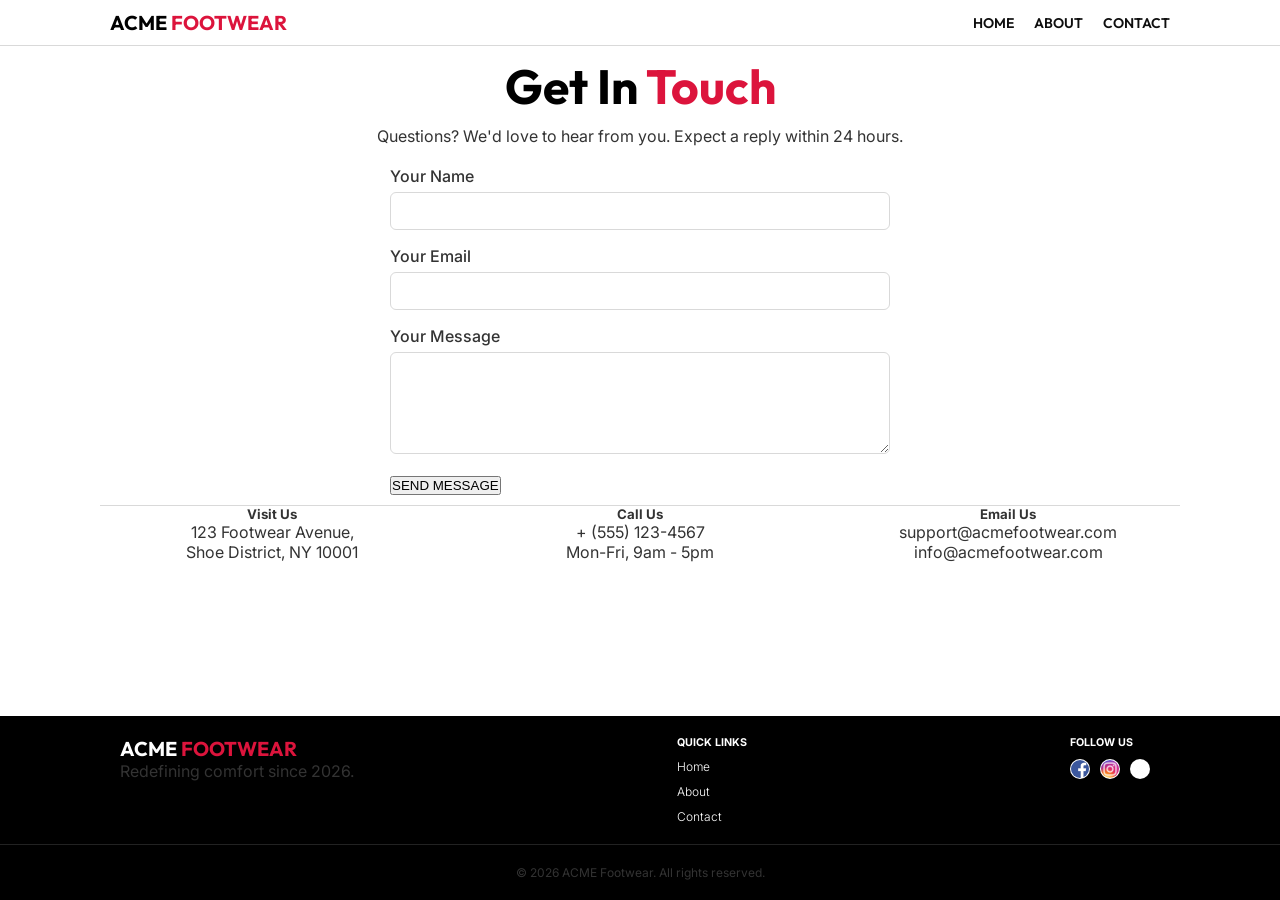
==== contact.html @ b1891887 "About Page Comple and Draft Contact Page" ====
<!DOCTYPE html>
<html lang="en">
<head>
    <meta charset="UTF-8">
    <meta name="viewport" content="width=device-width, initial-scale=1.0">
    <title>ACME FOOTWEAR-Contact</title>
    <link rel="stylesheet" href="assets/css/style.css">
</head>
    
<body>

<header>
    <nav class="nav-header" aria-label="Main Navigation">
        <div class="logo">
            <h1>
                <a href="index.html">
                    <span class="acme">ACME</span> FOOTWEAR
                </a>
            </h1>
        </div>

        <div class="menu">
            <a href="index.html">HOME</a>
            <a href="about.html">ABOUT</a>
            <a href="contact.html">CONTACT</a>
        </div>
    </nav>
</header>
    
<main>
    <section class="get-container">
        <div class="in-touch">
            <h2>Get In <span class="span">Touch</span></h2>
            <p>Questions? We'd love to hear from you. Expect a reply within 24 hours.</p>
        </div>

        <div class="form-container">
            <form aria-label="Contact form">
                <div class="form-group">
                <label for="name">Your Name</label>
                <input type="text" id="name" name="name" required>
                </div>

                <div class="form-group">
                <label for="email">Your Email</label>
                <input type="email" id="email" name="email" required>
                </div>

                <div class="form-group">
                <label for="message">Your Message</label>
                <textarea id="message" name="message" rows="5" required></textarea>
                </div>

                <button type="submit" class="submit-btn">SEND MESSAGE</button>

            </form>
        </div>
    </section>

    <section class="contact-container">
        <div class="visit">
            <h5>Visit Us</h5>
            <p>123 Footwear Avenue,</p>
            <p>Shoe District, NY 10001</p>
        </div>

        <div class="call">
            <h5>Call Us</h5>
            <p>+ (555) 123-4567</p>
            <p>Mon-Fri, 9am - 5pm</p>
        </div>

         <div class="email">
            <h5>Email Us</h5>
            <p>support@acmefootwear.com</p>
            <p>info@acmefootwear.com</p>
        </div>
    </section>
    
</main>

<footer>
    <div class="footer1">
    <div class="footer-logo">
        <h5>
            <a href="index.html">
                <span class="footspan">ACME</span> FOOTWEAR
            </a>
        </h5>
        <p>Redefining comfort since 2026.</p>
    </div>
      
    <div class="footer-menu">
        <h6>QUICK LINKS</h6>
        <a href="index.html">Home</a>
        <a href="about.html">About</a>
        <a href="contact.html">Contact</a>
    </div>

   <div class="media">
        <h6>FOLLOW US</h6>
         <div class="social-icons">
            <a href ="https://www.facebook.com/OmKicksPh" target="_blank"><img src="assets/logos/fb_logo.png" alt="Facebook Logo"></a>
            <a href ="https://instagram.com/omkicks_ph" target="_blank"><img src="assets/logos/Instagram_icon.png" alt="Instagram Logo"></a>
            <a href ="#" target="_blank"><img src="assets/logos/x_logo.png" alt="x logo"></a>
        </div>
    </div>
    </div>
    <div class="footer2">
    <p>&copy; 2026 ACME Footwear. All rights reserved.</p>
    </div>
</footer>

</body>
</html>
---- assets/css/style.css ----
@import url(https://fonts.googleapis.com/css?family=Outfit:100,200,300,regular,500,600,700,800,900);
@import url(https://fonts.googleapis.com/css?family=Inter:100,200,300,regular,500,600,700,800,900);

* {
  box-sizing: border-box;
  margin: 0;
  padding: 0;
}

/* Design Tokens */
:root {
  --primary-color: #dc143c;
  --surface-color: #ffffff;
  --surface-muted: #f5f5f5;
  --text-color: #333;
  --tex-muted: #666;
  --border-color: #d9d9d9;
  --font-heading: 'Outfit', sans-serif;
  --font-body: 'Inter', sans-serif;
  --spacing-unit: 20px;
  --container-width: 1080px;
  --radius-sm: 6px;
  --radius-md: 14px;

}

body {
  font-family: var(--font-body);
  color: var(--text-color);
  display: flex;
  flex-direction: column;
  min-height: 100vh;
}

img {
  display: block;
  max-width: 100%;
}

main {
  flex: 1;
}

header {
  border-bottom: 1px solid var(--border-color);
  background-color: var(--surface-color);

 
}

.nav-header {
  display: flex;
  justify-content: space-between;
  align-items: center;
  font-family: var(--font-heading);
  padding: 10px;
  max-width: var(--container-width);
  margin: auto;
}

.logo h1 {
  font-size: 20px;
  font-weight: 700;
}

.logo a {
  text-decoration: none;
  color: var(--primary-color);
}

.logo a:hover {
  opacity: 0.85;
}

.acme {
  color: black;
}

.menu {
  display: flex;
  align-items: center;
  gap: var(--spacing-unit);
}

.menu a {
  text-decoration: none;
  font-size: 14px;
  color: #0f0f0f;
  font-weight: 600;
  transition: color 0.3s ease;
}

.menu a:hover {
  color: var(--primary-color);
}

/*Hero Section*/
.hero-section {
      display: flex;
      justify-content: space-between;
      align-items: center;
      padding: var(--spacing-unit);
      max-width: var(--container-width);
      margin: auto;
      gap: 40px;
    }

.hero-content h2 {
    font-family: var(--font-heading);
    font-size: clamp(2.25rem, 5vw, 4rem);
    font-weight: bolder;
    line-height: 1.05;
    margin-bottom: 16px;
    color: black;
    
}

.hero-image img {
    width: 100%;
    max-width: 500px;
    transition: transform 0.3s ease;
}

.hero-image:hover {
  transform: scale(1.05);
}



.span {
    color: var(--primary-color);
}

.hero-content p {
  max-width: 560px;
  font-size: 16px;
  line-height: 1.7;
  color: var(--text-muted);
  margin-bottom: 28px;
}

.cta-buttons {
    display: flex;
    flex-wrap: wrap;
    gap: 14px;
    }

    .shop-btn {
      background-color: var(--primary-color);
      color: white;
      text-decoration: none;
      font-size: 14px;
      border-radius: var(--radius-sm);
      padding: 12px 22px;
      

    }

    .shop-btn:hover {
      background-color: #a10020;
    }

    .learn-btn {
      background-color: transparent;
      color: black;
      text-decoration: none;
      font-size: 14px;
      border: #0f0f0f solid 1px;
      border-radius: var(--radius-sm);
      padding: 12px 22px;
      

    }

    .learn-btn:hover {
      background-color: rgb(235, 235, 235);
    }

/*Featured Collection*/
.featured {
      display: flex;
      flex-direction: column;
      justify-content: space-between;
      align-items: center;
      padding: var(--spacing-unit);
      text-align: center;
      max-width: var(--container-width);
      margin: auto;
      gap: 40px;
    }

.text {
  margin-bottom: 32px;
}

    
  .featured h3 {
  font-size: 32px;
  color: black;
  margin-bottom: 10px;
}

  .featured p {
  color: rgb(36, 36, 36);
  font-size: 14px;
}


.feat-shoes {
  display: grid;
  grid-template-columns: repeat(3, 1fr);
  gap: 24px;

}

.shoes {
  background-color: var(--surface-color);
  border: 1px solid var(--border-color);
  border-radius: var(--radius-md);
  overflow: hidden;
  text-align: left;
}

.shoes img {
    width: 100%;
    height: auto;
    background-color: #e3e4e2;
    border-radius: 5px;
    transition: transform 0.3s ease;
}

.shoes img:hover {
  transform: scale(1.05);
}

 .shoes p {
    font-size: 14px;
  }

  .shoe-details {
    padding: 20px;
    line-height: 2;
    text-align: left;
  }

  .shoe-details h4 {
  font-family: var(--font-heading);
  font-size: 20px;
  margin-bottom: 8px;
  color: #111111;
  }

  .price {
    font-weight: bold;
    color: rgb(0, 0, 0);
  }

  .shoes a {
  font-size: 14px;
  color: var(--primary-color);
  text-decoration: none;
  font-weight: 600;
  }

footer {
  background-color: #000000;
  color: white;
}

.footer1 {
  display: flex;
  justify-content: space-between;
  max-width: var(--container-width);
  margin: auto;
  padding: var(--spacing-unit);

}

.footer-logo h5 {
  font-size: 20px;
  font-weight: 700;
  font-family: var(--font-heading);
}

.footer-logo p {
  color: var(--text-color);
}

.footer-logo a {
  text-decoration: none;
  color: var(--primary-color);
}

.footer-logo span {
  color: white;
}

 .footer-menu a {
      display: flex;
      flex-direction: column;
      font-family: var(--font-body);
      font-size: 12px;
      text-decoration: none;
      color: #ffffff;
      font-weight: 300;
      margin-top: 10px;
    }

.footer-menu a:hover {
  color: var(--primary-color);
}



.social-icons {
  display: flex;
  justify-content: space-between;
}
.social-icons img {
      background-color: rgb(255, 255, 255);
      border-radius: 50px;
      width: 20px;
      height: 20px;
      margin-top: 10px;
      margin-right: 10px;
      padding: 1px;
}

.footer2 {
  font-size: 12px;
  color: var(--text-color);
  text-align: center;
  border-top: rgb(34, 34, 34) solid 1px;
  padding: var(--spacing-unit);
}

.story {
  text-align: center;
  max-width: var(--container-width);
  margin: auto;
}

@media (max-width: 1024px) {
  .feat-shoes {
    grid-template-columns: repeat(2, 1fr);
  }
}

/* Screen smaller than 768px */
@media (max-width: 768px) {

  .nav-header {
    flex-direction: column;
    gap: 10px;
  }

  .cta-buttons {
    justify-content: center;
  }

  .menu {
    flex-wrap: wrap;
    justify-content: center;
  }

  .hero-section {
    flex-direction: column;
    text-align: center;
  }

  .hero-content p {
    max-width: 100%;
  }

  .feat-shoes {
    grid-template-columns: 1fr;
  }

  .footer1 {
    flex-direction: column;
    gap: 20px;
    text-align: center;
  }

  .social-icons {
    justify-content: center;
  }

}

/*about*/

.story {
  display: flex;
  flex-direction: column;
  justify-content: space-between;
  align-items: center;
  gap: var(--spacing-unit);
  max-width: var(--container-width);
  margin: auto;
}

.main-story {
  line-height: 1.5;
  margin-top: 20px;
  max-width: 500px;
  width: 100%;

}

.main-story p {
  font-size: 14px;
  margin-bottom: 10px;
}

.story h2 {
  font-size: 36px;
  font-family: var(--font-heading);
  color: black;
}

.story p {
  font-family: var(--font-body);
  font-size: 14px;
  color: var(--text-color);
}

.story img {
  max-width: 500px;
  width: 100%;
}

/*VALUES*/

.values-container {
  background-color: var(--surface-muted);
  padding: var(--spacing-unit);
}

.values-section {
  display: flex;
  flex-direction: column;
  padding: 10px;
  gap: var(--spacing-unit);
  max-width: var(--container-width);
  margin: auto;
  align-items: center;
  text-align: center;
}

.values-section p {
  font-family: var(--font-body);
  font-size: 10px;
  line-height: 1.2;
}

.values  h3{
  font-family: var(--font-heading);
  font-size: 24px;
  margin-bottom: 8px;
  color: black;
}

.values-grid {
  display: grid;
  grid-template-columns: repeat(3, 1fr);
  gap: 24px;
}

.values-grid > div {
  background-color: var(--surface-color);
  padding: 20px;
  border: 1px solid var(--border-color);
  width: 200px;
}

.values-grid h4 {
  font-family: var(--font-heading);
  color: var(--primary-color);
  font-size: 18px;
  margin-bottom: 10px;
}

.quality {
  background-color: var(--surface-color);
  
}

@media (max-width: 768px) {
  .story {
    flex-direction: column;
    text-align: center;
  }
}
@media (max-width: 1024px) {
  .values-grid {
    grid-template-columns: repeat(2, 1fr);
  }
}

@media (max-width: 768px) {
  .values-grid {
    grid-template-columns: 1fr;
  }
}

/*CONTACT*/
.get-container {
  display: flex;
  flex-direction: column;
  justify-content: space-between;
  align-items: center;
  padding: 10px;
  gap: var(--spacing-unit);
  max-width: var(--container-width);
  margin: auto;
  
}


.in-touch h2 {
  font-family: var(--font-heading);
  font-size: 48px;
  color: black;
  text-align: center;
  margin-bottom: 10px;
}

.get p {
  font-family: var(--font-body);
  font-size: 14px;
  color: var(--text-color);
}

.form-container {
  max-width: 500px; 
  width: 100%;
}


.contact-container {
  display: grid;
  grid-template-columns: repeat(3, 1fr);
  gap: 24px;
  text-align: center;
  max-width: var(--container-width);
  margin: auto;
  border-top: 1px solid var(--border-color);
}

.form-group label {
  display: block;
  margin-bottom: 6px;
  font-weight: 500;
}

.form-group input,
.form-group textarea {
  width: 100%;
  padding: 10px;
  border: 1px solid var(--border-color);
  border-radius: var(--radius-sm);
  font-family: var(--font-body);
}

.form-group {
  margin-bottom: 16px;
}
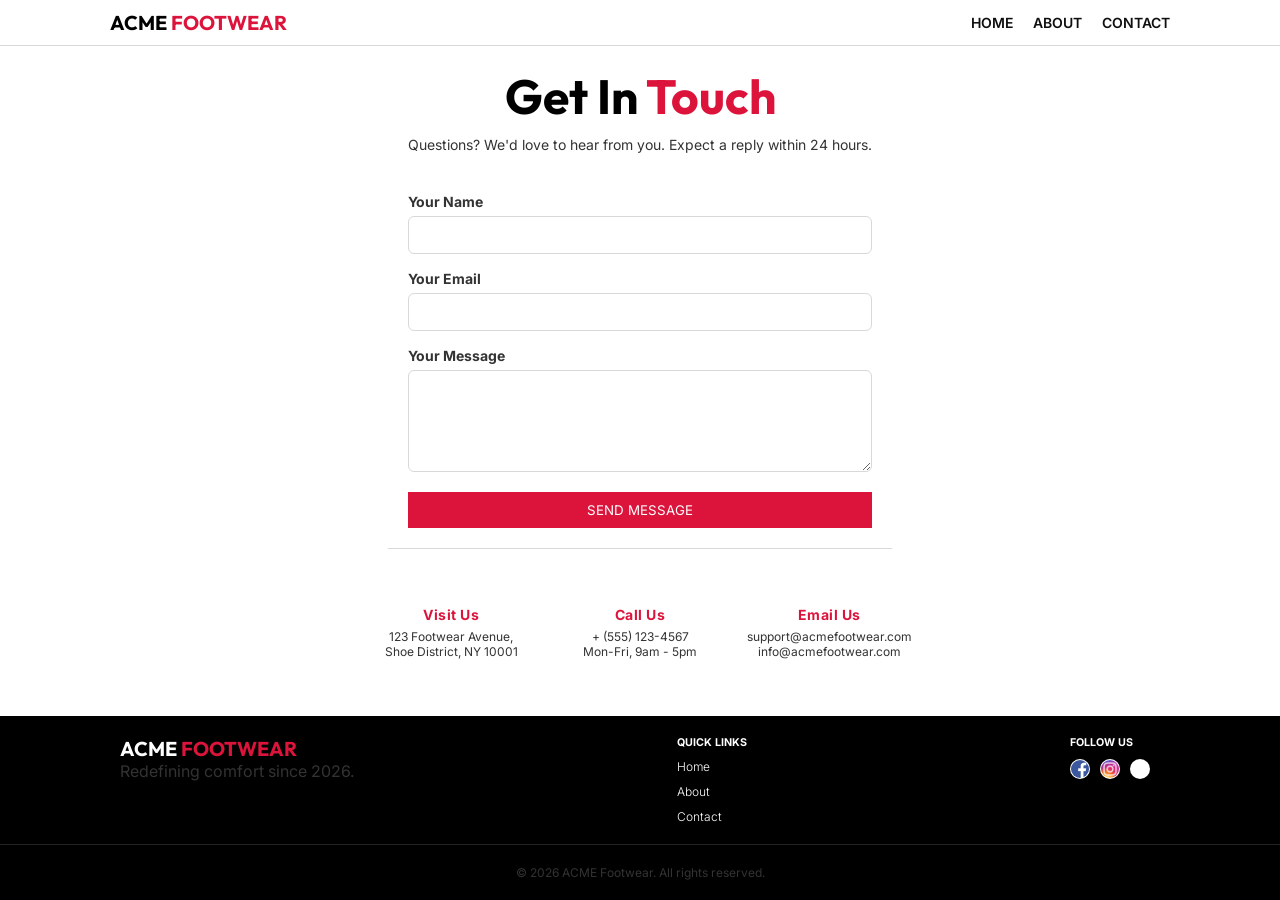
==== commit f58f21c7: "Contact page completed" ====
--- a/contact.html
+++ b/contact.html
@@ -27,7 +27,7 @@
     </nav>
 </header>
     
-<main>
+<main class="contact">
     <section class="get-container">
         <div class="in-touch">
             <h2>Get In <span class="span">Touch</span></h2>
@@ -58,19 +58,19 @@
     </section>
 
     <section class="contact-container">
-        <div class="visit">
+        <div class="contacthead">
             <h5>Visit Us</h5>
             <p>123 Footwear Avenue,</p>
             <p>Shoe District, NY 10001</p>
         </div>
 
-        <div class="call">
+        <div class="contacthead">
             <h5>Call Us</h5>
             <p>+ (555) 123-4567</p>
             <p>Mon-Fri, 9am - 5pm</p>
         </div>
 
-         <div class="email">
+         <div class="contacthead">
             <h5>Email Us</h5>
             <p>support@acmefootwear.com</p>
             <p>info@acmefootwear.com</p>
--- a/assets/css/style.css
+++ b/assets/css/style.css
@@ -13,7 +13,7 @@
   --surface-color: #ffffff;
   --surface-muted: #f5f5f5;
   --text-color: #333;
-  --tex-muted: #666;
+  --text-muted: #666;
   --border-color: #d9d9d9;
   --font-heading: 'Outfit', sans-serif;
   --font-body: 'Inter', sans-serif;
@@ -52,7 +52,7 @@
   display: flex;
   justify-content: space-between;
   align-items: center;
-  font-family: var(--font-heading);
+  font-family: var(--font-body);
   padding: 10px;
   max-width: var(--container-width);
   margin: auto;
@@ -61,6 +61,7 @@
 .logo h1 {
   font-size: 20px;
   font-weight: 700;
+  font-family: var(--font-heading);
 }
 
 .logo a {
@@ -92,6 +93,7 @@
 
 .menu a:hover {
   color: var(--primary-color);
+  text-decoration: underline;
 }
 
 /*Hero Section*/
@@ -510,11 +512,10 @@
   flex-direction: column;
   justify-content: space-between;
   align-items: center;
-  padding: 10px;
-  gap: var(--spacing-unit);
+  gap: 40px;
   max-width: var(--container-width);
-  margin: auto;
-  
+  padding: var(--spacing-unit);
+  border-bottom: 1px solid var(--border-color);
 }
 
 
@@ -526,15 +527,17 @@
   margin-bottom: 10px;
 }
 
-.get p {
+.in-touch {
   font-family: var(--font-body);
   font-size: 14px;
-  color: var(--text-color);
+  color: var(--tex-muted);
 }
 
 .form-container {
   max-width: 500px; 
   width: 100%;
+  margin: 0 auto;
+  
 }
 
 
@@ -545,13 +548,13 @@
   text-align: center;
   max-width: var(--container-width);
   margin: auto;
-  border-top: 1px solid var(--border-color);
 }
 
 .form-group label {
   display: block;
   margin-bottom: 6px;
-  font-weight: 500;
+  font-weight: 700;
+  font-size: 14px;
 }
 
 .form-group input,
@@ -565,4 +568,56 @@
 
 .form-group {
   margin-bottom: 16px;
+}
+
+.submit-btn {
+  background-color: var(--primary-color);
+  font-family: var(--font-body);
+  color: white;
+  border: none;
+  width: 100%;
+  padding: 10px;
+  transition: background-color 0.3s ease;
+}
+
+.submit-btn:hover {
+  background-color: rgb(94, 0, 0);
+}
+
+
+.contact {
+  display: flex;
+  flex-direction: column;
+  justify-content: space-between;
+  align-items:  center;
+}
+
+.contacthead h5 {
+  font-size: 14px;
+  margin-bottom: 6px;
+  letter-spacing: 0.5px;
+  color: var(--primary-color);
+}
+
+.contacthead p {
+  font-size: 12px;
+}
+
+@media (max-width: 768px) {
+  .get-container {
+    flex-direction: column;
+    text-align: center;
+  }
+}
+
+@media (max-width: 768px) {
+  .contact-container {
+    grid-template-columns: 1fr;
+  }
+}
+
+@media (max-width: 1024px) {
+  .contact-container {
+    grid-template-columns: repeat(2, 1fr);
+  }
 }
